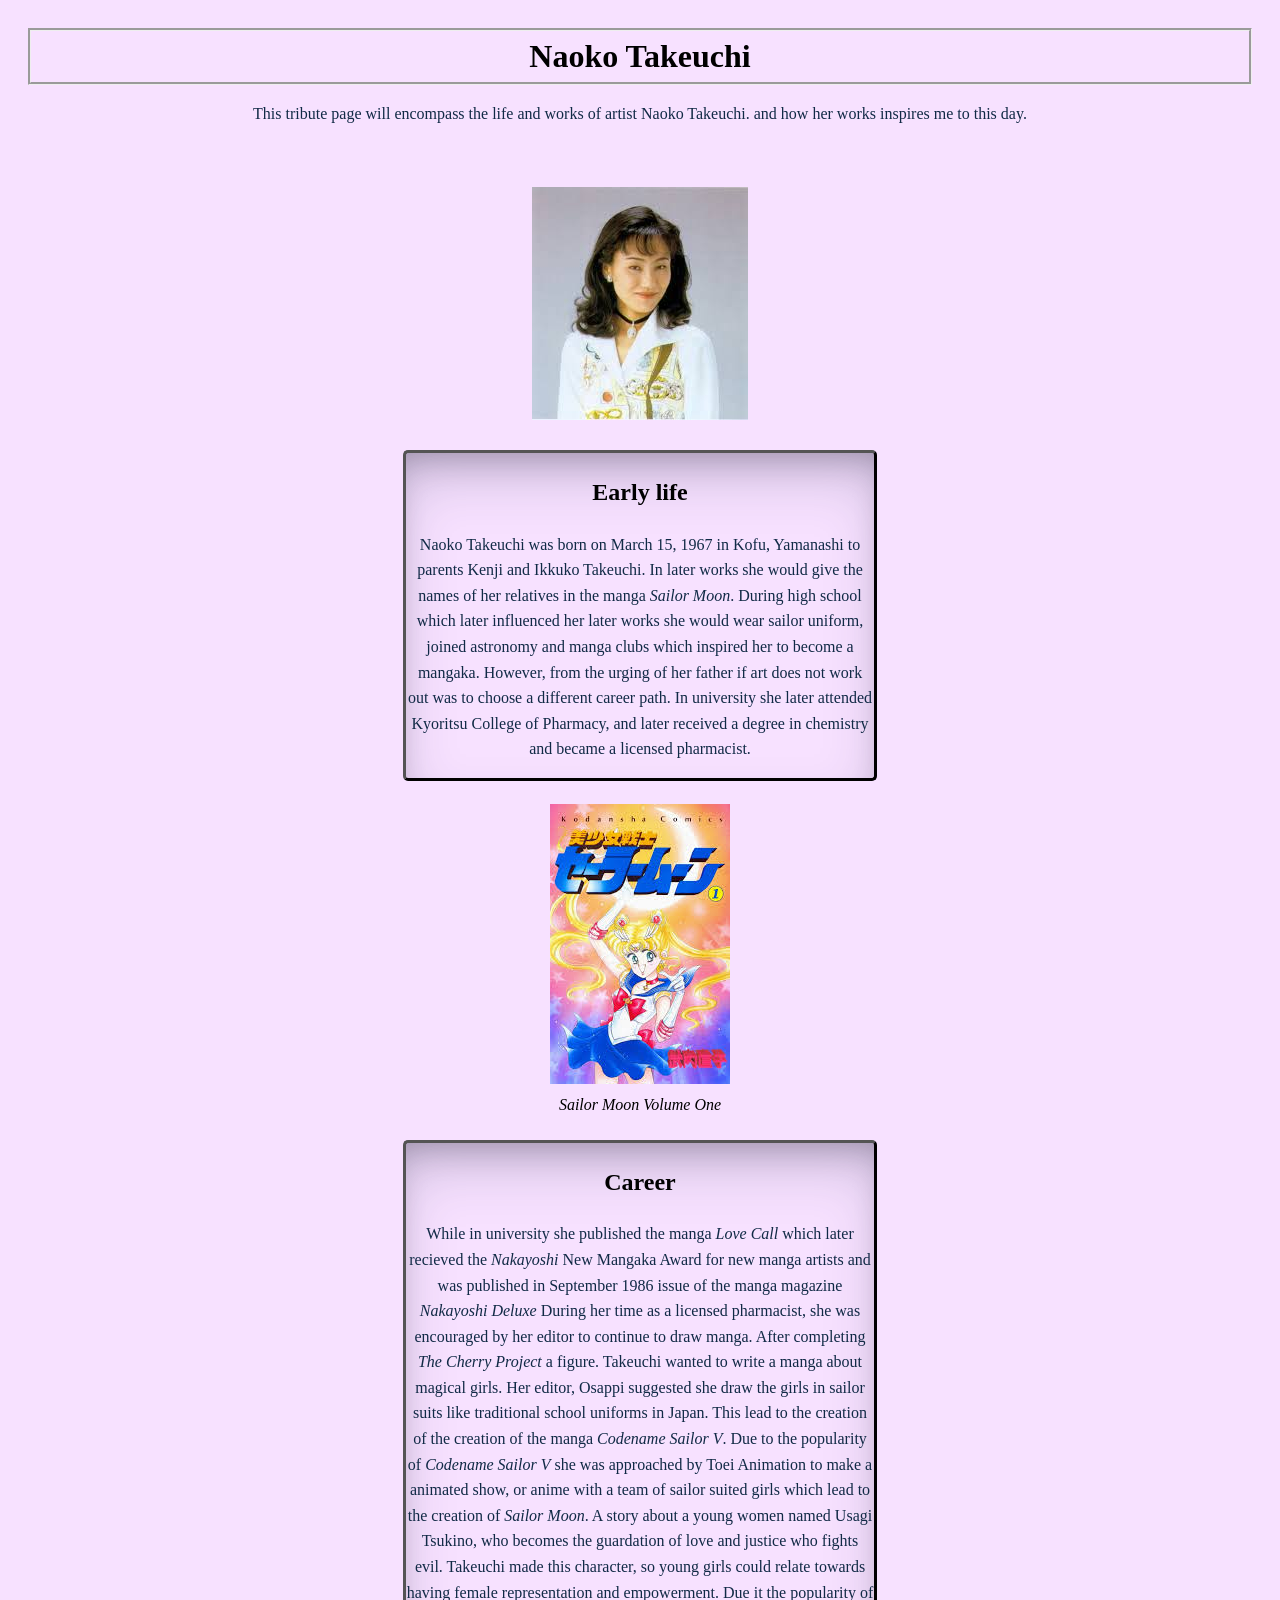
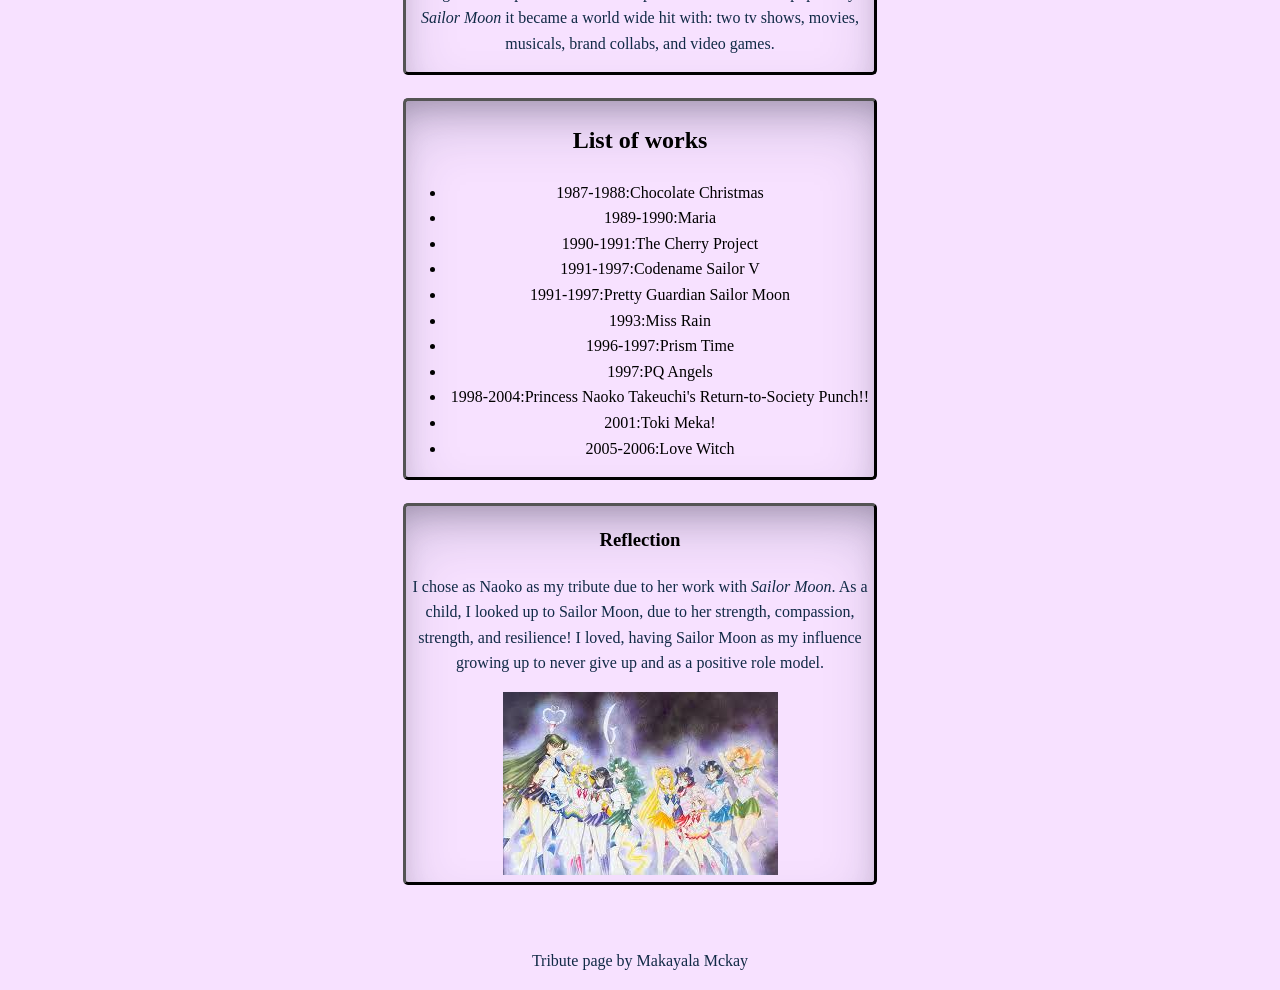
==== index.html @ f6e299d6 "updated site to become live" ====
<!DOCTYPE html>
<html lang="en">
<head>
    <meta charset="UTF-8">
    <meta name="viewport" content="width=device-width, initial-scale=1.0">
    <title>Naoko Takeuchi</title>
    <link rel="stylesheet" href="style.css">
</head>

<body>
<header>
<h1>Naoko Takeuchi</h1>
<p>This tribute page will encompass the life and works of artist Naoko Takeuchi. and how her works inspires me to this day.</p>
</header>

<main>
<div>
<img src="./assest/image/nt.jpg" alt="Naoko Takeuchi smiling">

<section class="card">

   <h2>Early life</h2>
   <p>Naoko Takeuchi was born on March 15, 1967 in Kofu, Yamanashi to parents Kenji and Ikkuko Takeuchi.
    In later works she would give the names of her relatives in the manga <em>Sailor Moon</em>. During high school which later influenced her later works she would wear sailor uniform, joined astronomy and manga clubs which inspired her to become a mangaka.
    However, from the urging of her father if art does not work out was to choose a different career path. In university she later attended Kyoritsu College of Pharmacy, and later received a degree in chemistry and became a licensed pharmacist. </p>
</section>

<figure>
  <img src="./assest/image/SailorMoon.jpg" alt="Sailor Moon smiling and posing with hand in the air behind moon">
  <figcaption><em> Sailor Moon Volume One</em></figcaption>
</figure>

<section class="card">
  <h2>Career</h2>
  <p>While in university she published the manga <em>Love Call</em> which later recieved the <em>Nakayoshi</em> New Mangaka Award for new manga artists and was published in September 1986 issue of the manga magazine <em>Nakayoshi Deluxe</em>
During her time as a licensed pharmacist, she was encouraged by her editor to continue to draw manga. After completing <em>The Cherry Project </em> a figure. Takeuchi wanted to write a manga about magical girls. Her editor, Osappi suggested she draw the girls in sailor suits like traditional school uniforms in Japan. This lead to the creation of the creation of the manga <em>Codename Sailor V</em>. Due to the popularity of <em>Codename Sailor V</em> she was approached by Toei Animation to make a animated show, or anime with a team of sailor suited girls which lead to the creation of <em>Sailor Moon</em>. A story about a young women named Usagi Tsukino, who becomes the guardation of love and justice who fights evil. Takeuchi made this character, so young girls could relate towards having female representation and empowerment. Due it the popularity of <em>Sailor Moon</em> it became a world wide hit with: two tv shows, movies, musicals, brand collabs, and video games.
</p>
  </section>

<section class="card">
  <h2>List of works</h2>
  <ul>
  <li>1987-1988:Chocolate Christmas</li>
  <li>1989-1990:Maria</li>
  <li>1990-1991:The Cherry Project</li>
  <li>1991-1997:Codename Sailor V</li>
  <li>1991-1997:Pretty Guardian Sailor Moon</li>
  <li>1993:Miss Rain</li>
  <li>1996-1997:Prism Time</li>
  <li>1997:PQ Angels</li>
  <li>1998-2004:Princess Naoko Takeuchi's Return-to-Society Punch!!</li>
  <li>2001:Toki Meka!</li>
  <li>2005-2006:Love Witch</li>
  </ul>
</section>

<section class="card">
  <h3>Reflection</h3>
  <p> I chose as Naoko as my tribute due to her work with <em>Sailor Moon</em>. As a child, I looked up to Sailor Moon, due to her strength, compassion, strength, and resilience!
I loved, having Sailor Moon as my influence growing up to never give up and as a positive role model.
  </p> 
  </body>
  <img src="./assest/image/Sailorguardians.jpg" alt="Sailor Guardians Posing in Group">
</div>
</main>

<footer>
  <p>Tribute page by Makayala Mckay</p>
</footer>
</html>
---- style.css ----
body {
  font-family: "Times New Roman", serif;
  line-height: 1.6;
  background-color:#F7E1FF
}

header {
    color:black;
    text-align: center;
    padding: 20px;
}

main {
  max-width: 65ch;
  margin: 0 auto;
  padding: 1.5rem;
  text-align: center;
  margin-inline: auto;
}

h1 {text-align: center;
border-style: groove;
padding: auto;
margin: auto;
}

p{text-align: center;
color:#112A46
}

.card {border-style:outset;
  border-color: black;
    border-spacing: 23px;
    padding: auto;
    border-radius: 5px;
    margin: 23px;
    border-spacing: auto;
    text-align: center;
    box-shadow: rgba(50, 50, 93, 0.25) 0px 30px 60px -12px inset, rgba(0, 0, 0, 0.3) 0px 18px 36px -18px inset;
}

ul,li{text-align: center
}
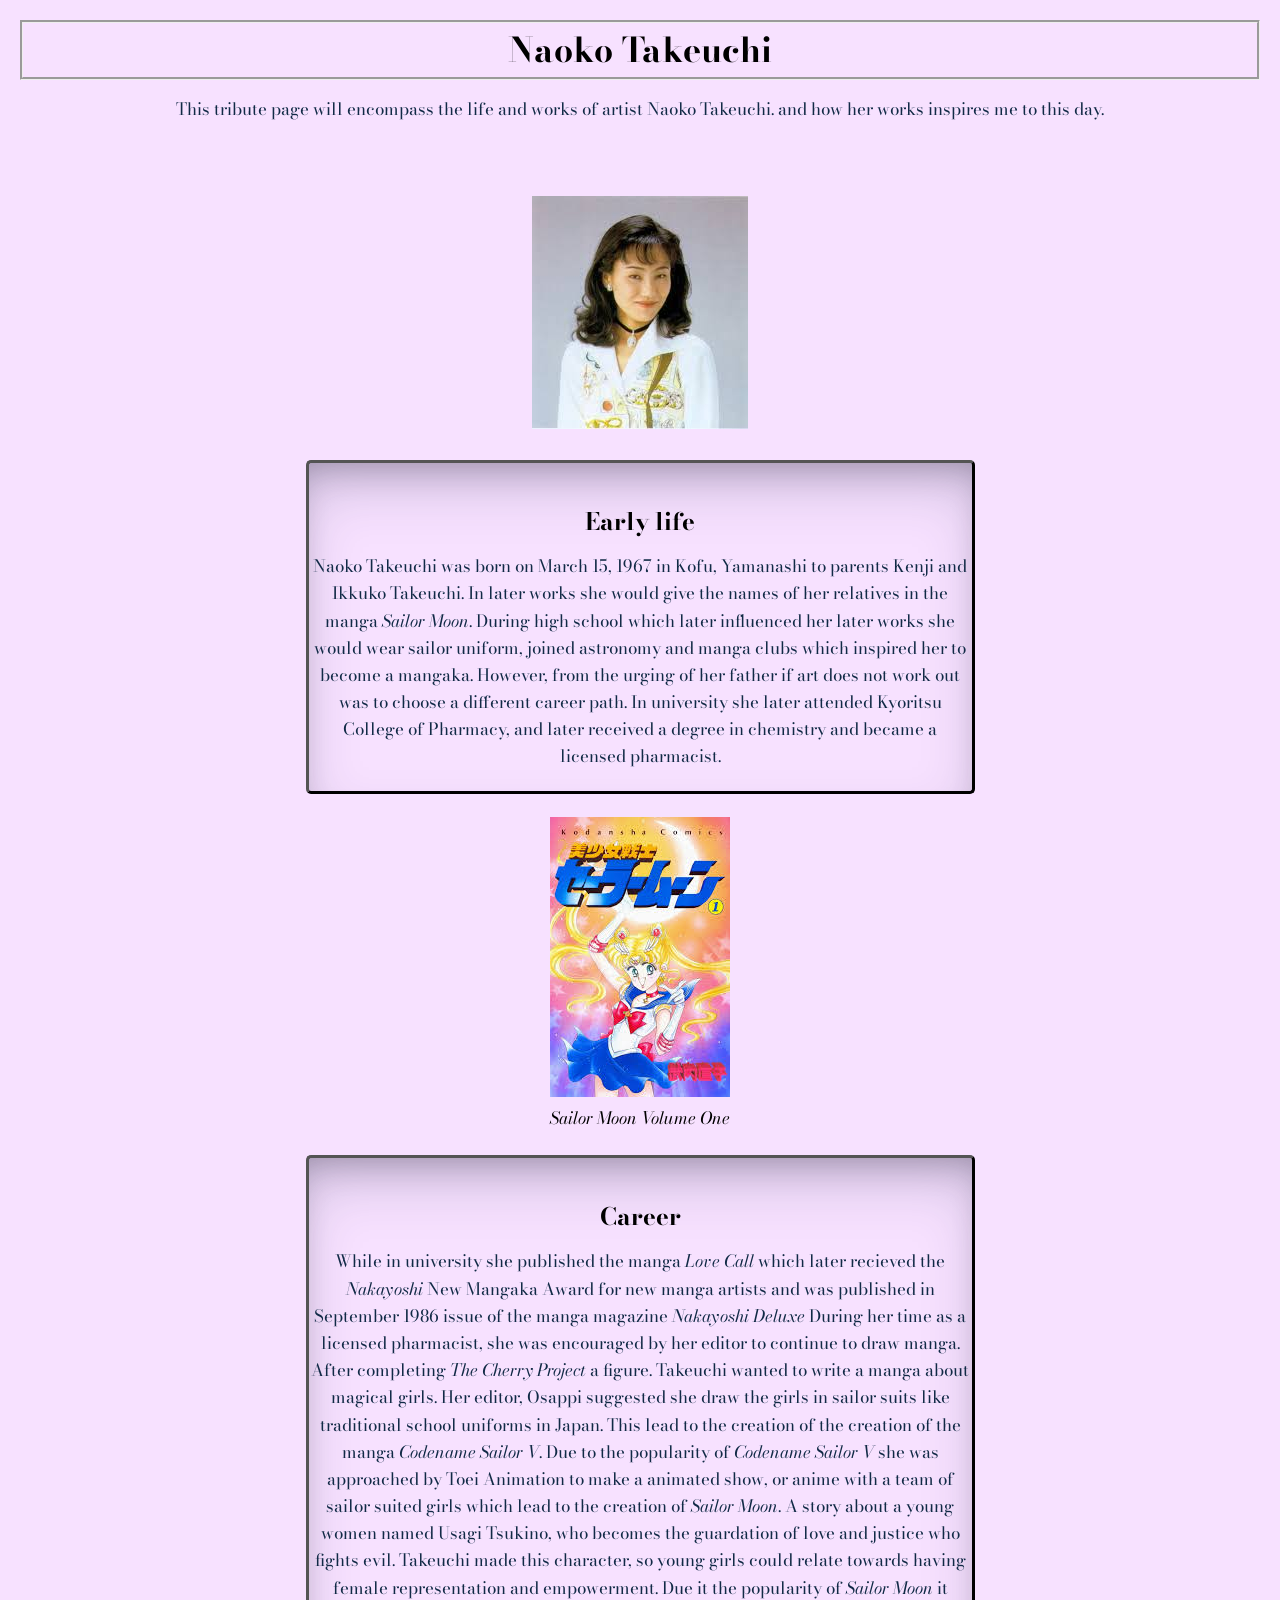
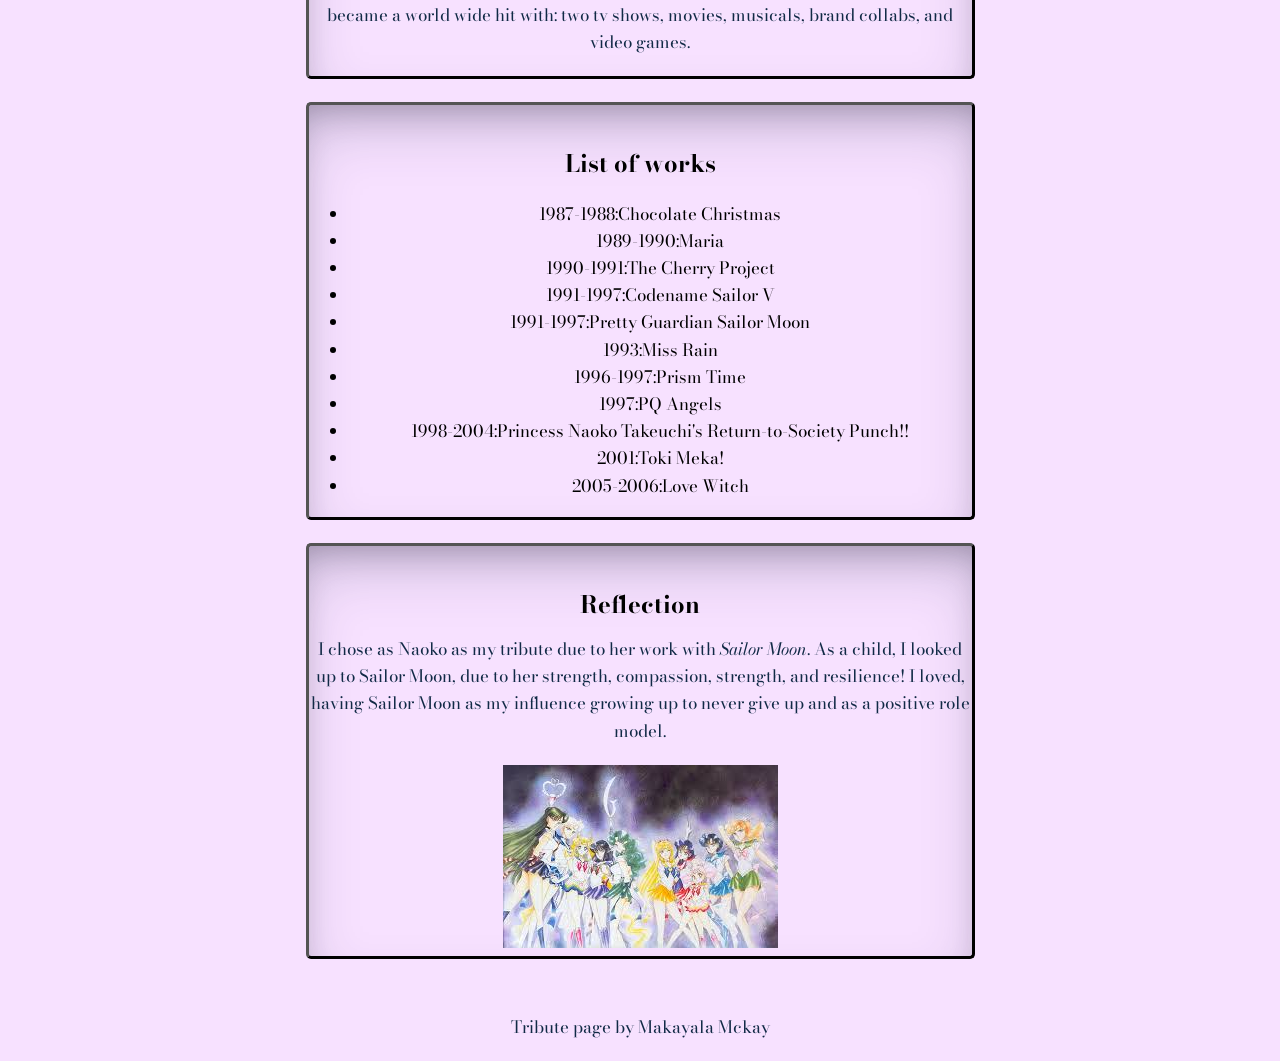
==== commit 40652033: "Added new font family and revised margin" ====
--- a/index.html
+++ b/index.html
@@ -5,12 +5,15 @@
     <meta name="viewport" content="width=device-width, initial-scale=1.0">
     <title>Naoko Takeuchi</title>
     <link rel="stylesheet" href="style.css">
+    <link rel="preconnect" href="https://fonts.googleapis.com">
+  <link rel="preconnect" href="https://fonts.gstatic.com" crossorigin>
+  <link href="https://fonts.googleapis.com/css2?family=Bodoni+Moda:ital,opsz,wght@0,6..96,400..900;1,6..96,400..900&display=swap" rel="stylesheet">
 </head>
 
 <body>
 <header>
-<h1>Naoko Takeuchi</h1>
-<p>This tribute page will encompass the life and works of artist Naoko Takeuchi. and how her works inspires me to this day.</p>
+  <h1>Naoko Takeuchi</h1>
+  <p>This tribute page will encompass the life and works of artist Naoko Takeuchi. and how her works inspires me to this day.</p>
 </header>
 
 <main>
@@ -18,7 +21,6 @@
 <img src="./assest/image/nt.jpg" alt="Naoko Takeuchi smiling">
 
 <section class="card">
-
    <h2>Early life</h2>
    <p>Naoko Takeuchi was born on March 15, 1967 in Kofu, Yamanashi to parents Kenji and Ikkuko Takeuchi.
     In later works she would give the names of her relatives in the manga <em>Sailor Moon</em>. During high school which later influenced her later works she would wear sailor uniform, joined astronomy and manga clubs which inspired her to become a mangaka.
@@ -34,8 +36,8 @@
   <h2>Career</h2>
   <p>While in university she published the manga <em>Love Call</em> which later recieved the <em>Nakayoshi</em> New Mangaka Award for new manga artists and was published in September 1986 issue of the manga magazine <em>Nakayoshi Deluxe</em>
 During her time as a licensed pharmacist, she was encouraged by her editor to continue to draw manga. After completing <em>The Cherry Project </em> a figure. Takeuchi wanted to write a manga about magical girls. Her editor, Osappi suggested she draw the girls in sailor suits like traditional school uniforms in Japan. This lead to the creation of the creation of the manga <em>Codename Sailor V</em>. Due to the popularity of <em>Codename Sailor V</em> she was approached by Toei Animation to make a animated show, or anime with a team of sailor suited girls which lead to the creation of <em>Sailor Moon</em>. A story about a young women named Usagi Tsukino, who becomes the guardation of love and justice who fights evil. Takeuchi made this character, so young girls could relate towards having female representation and empowerment. Due it the popularity of <em>Sailor Moon</em> it became a world wide hit with: two tv shows, movies, musicals, brand collabs, and video games.
-</p>
-  </section>
+  </p>
+</section>
 
 <section class="card">
   <h2>List of works</h2>
@@ -59,9 +61,10 @@
   <p> I chose as Naoko as my tribute due to her work with <em>Sailor Moon</em>. As a child, I looked up to Sailor Moon, due to her strength, compassion, strength, and resilience!
 I loved, having Sailor Moon as my influence growing up to never give up and as a positive role model.
   </p> 
-  </body>
   <img src="./assest/image/Sailorguardians.jpg" alt="Sailor Guardians Posing in Group">
-</div>
+  </div>
+</body>
+
 </main>
 
 <footer>
--- a/style.css
+++ b/style.css
@@ -1,7 +1,9 @@
 body {
-  font-family: "Times New Roman", serif;
+  font-family:"Bodoni Moda", system-ui, sans-serif;
   line-height: 1.6;
-  background-color:#F7E1FF
+  background-color:#F7E1FF;
+  font-size: 17px;
+  margin:0;
 }
 
 header {
@@ -12,8 +14,7 @@
 
 main {
   max-width: 65ch;
-  margin: 0 auto;
-  padding: 1.5rem;
+  padding: 2rem;
   text-align: center;
   margin-inline: auto;
 }
@@ -21,11 +22,23 @@
 h1 {text-align: center;
 border-style: groove;
 padding: auto;
-margin: auto;
+margin: 0 0 1rem 0;
 }
 
+h2 {
+  font-size: 1.5rem;
+  margin: 2.5rem 0 0.75rem 0;
+}
+
+h3 {
+  font-size: 1.5rem;
+  margin: 2.5rem 0 0.75rem 0;
+}
+
+
 p{text-align: center;
-color:#112A46
+color:#112A46;
+margin: 0 0 1.25rem 0;
 }
 
 .card {border-style:outset;
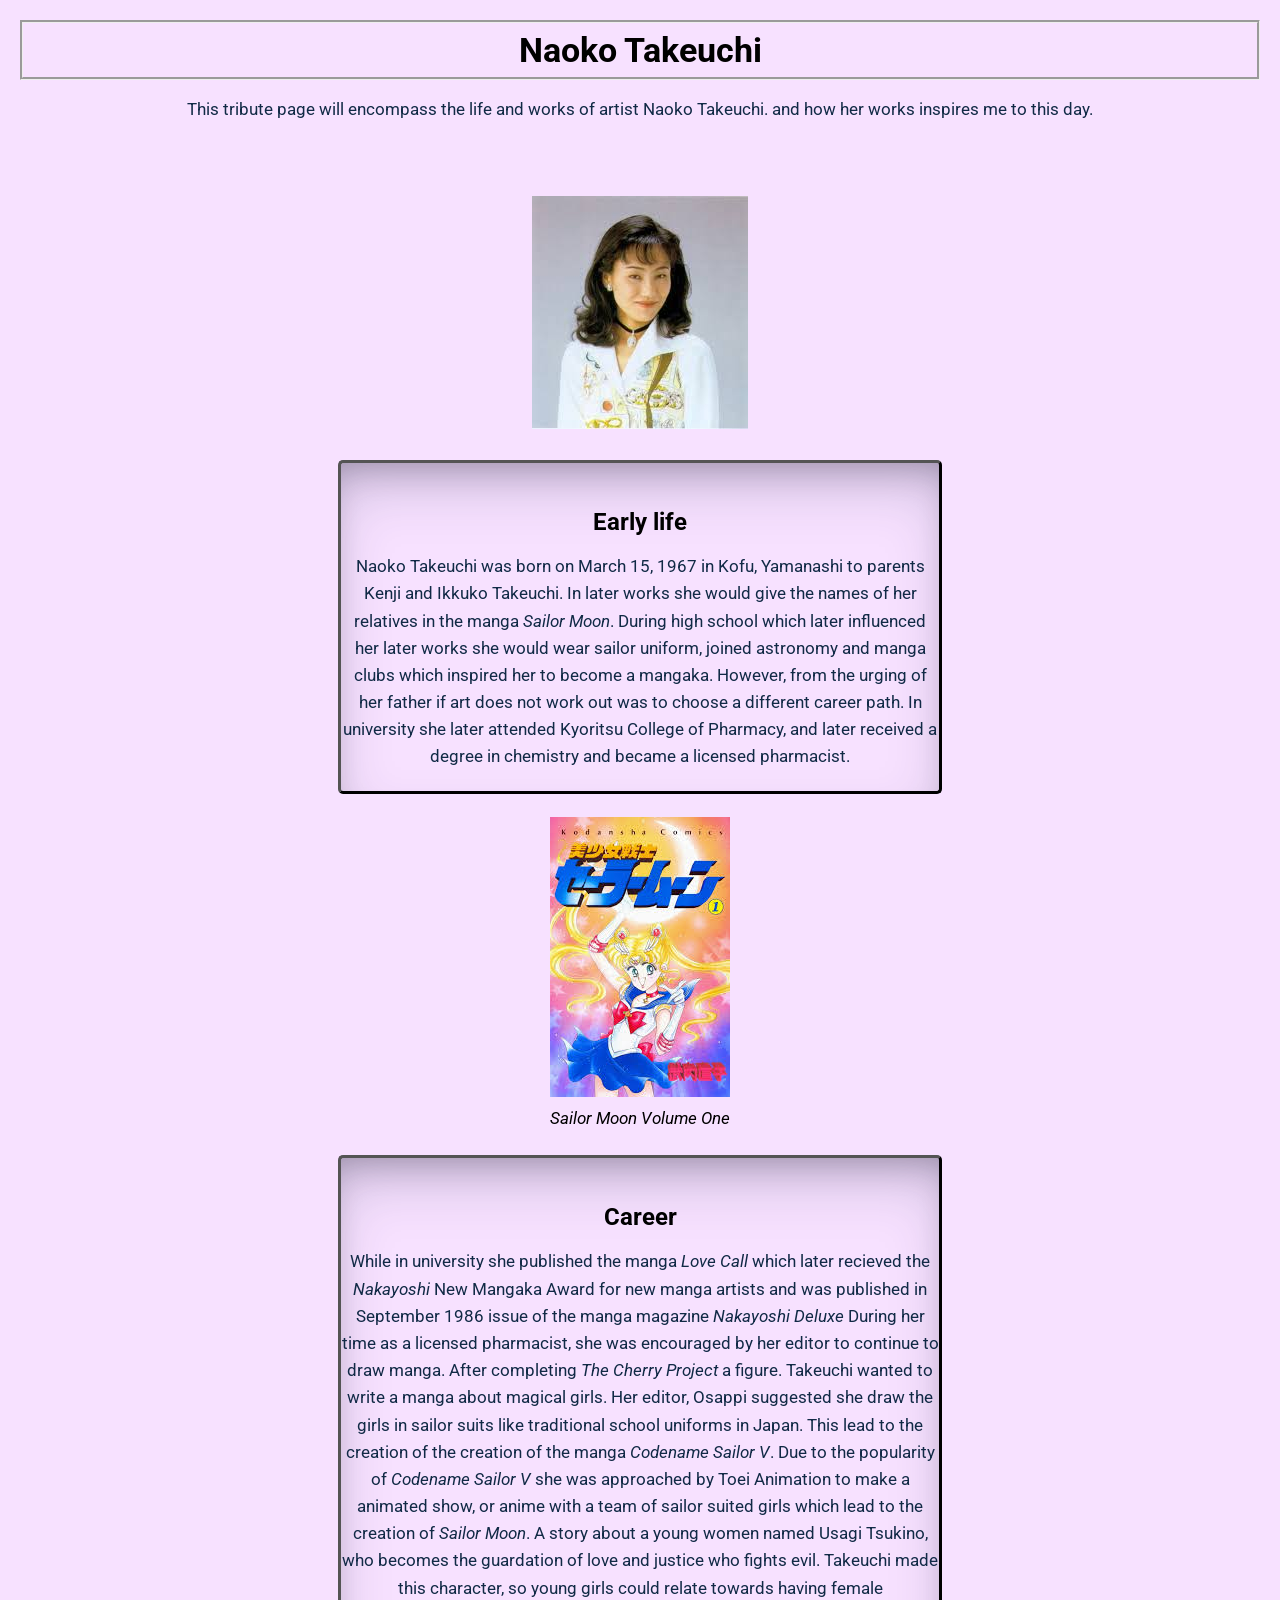
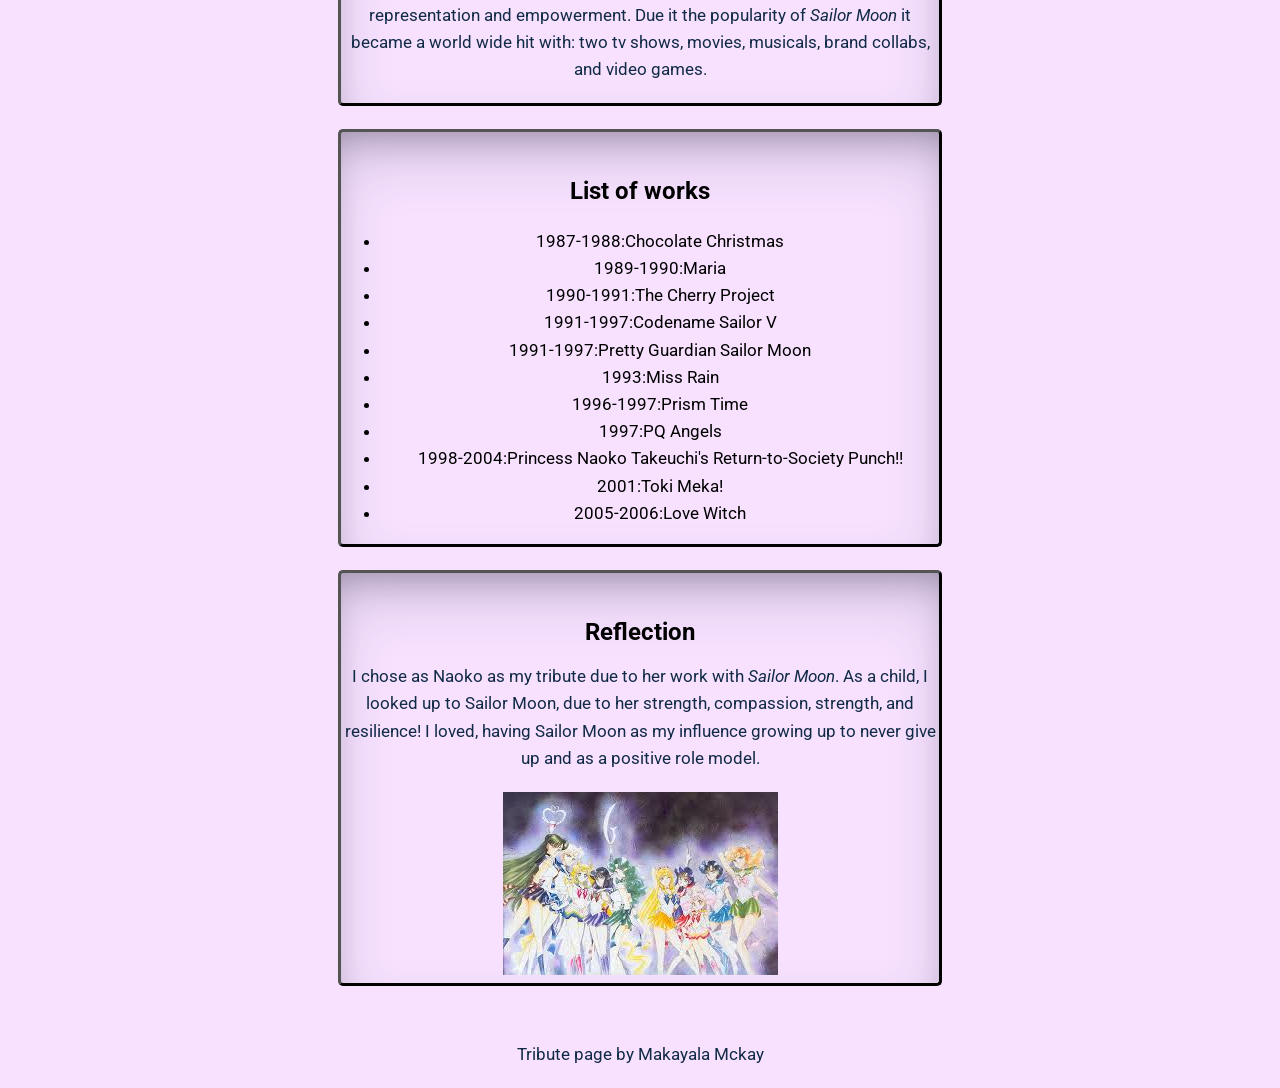
==== commit 4a208fb5: "Added google fonts and revised line height to give my cards more space" ====
--- a/index.html
+++ b/index.html
@@ -7,7 +7,8 @@
     <link rel="stylesheet" href="style.css">
     <link rel="preconnect" href="https://fonts.googleapis.com">
   <link rel="preconnect" href="https://fonts.gstatic.com" crossorigin>
-  <link href="https://fonts.googleapis.com/css2?family=Bodoni+Moda:ital,opsz,wght@0,6..96,400..900;1,6..96,400..900&display=swap" rel="stylesheet">
+  <link href="https://fonts.googleapis.com/css2?family=Roboto:ital,wght@0,100..900;1,100..900&display=swap" rel="stylesheet">
+
 </head>
 
 <body>
--- a/style.css
+++ b/style.css
@@ -1,5 +1,5 @@
 body {
-  font-family:"Bodoni Moda", system-ui, sans-serif;
+  font-family:"Roboto", system-ui, sans-serif;
   line-height: 1.6;
   background-color:#F7E1FF;
   font-size: 17px;
@@ -42,7 +42,7 @@
 }
 
 .card {border-style:outset;
-  border-color: black;
+   border-color: black;
     border-spacing: 23px;
     padding: auto;
     border-radius: 5px;
@@ -50,6 +50,8 @@
     border-spacing: auto;
     text-align: center;
     box-shadow: rgba(50, 50, 93, 0.25) 0px 30px 60px -12px inset, rgba(0, 0, 0, 0.3) 0px 18px 36px -18px inset;
+    line-height: 1.6;
+    font-size: 17px;
 }
 
 ul,li{text-align: center
